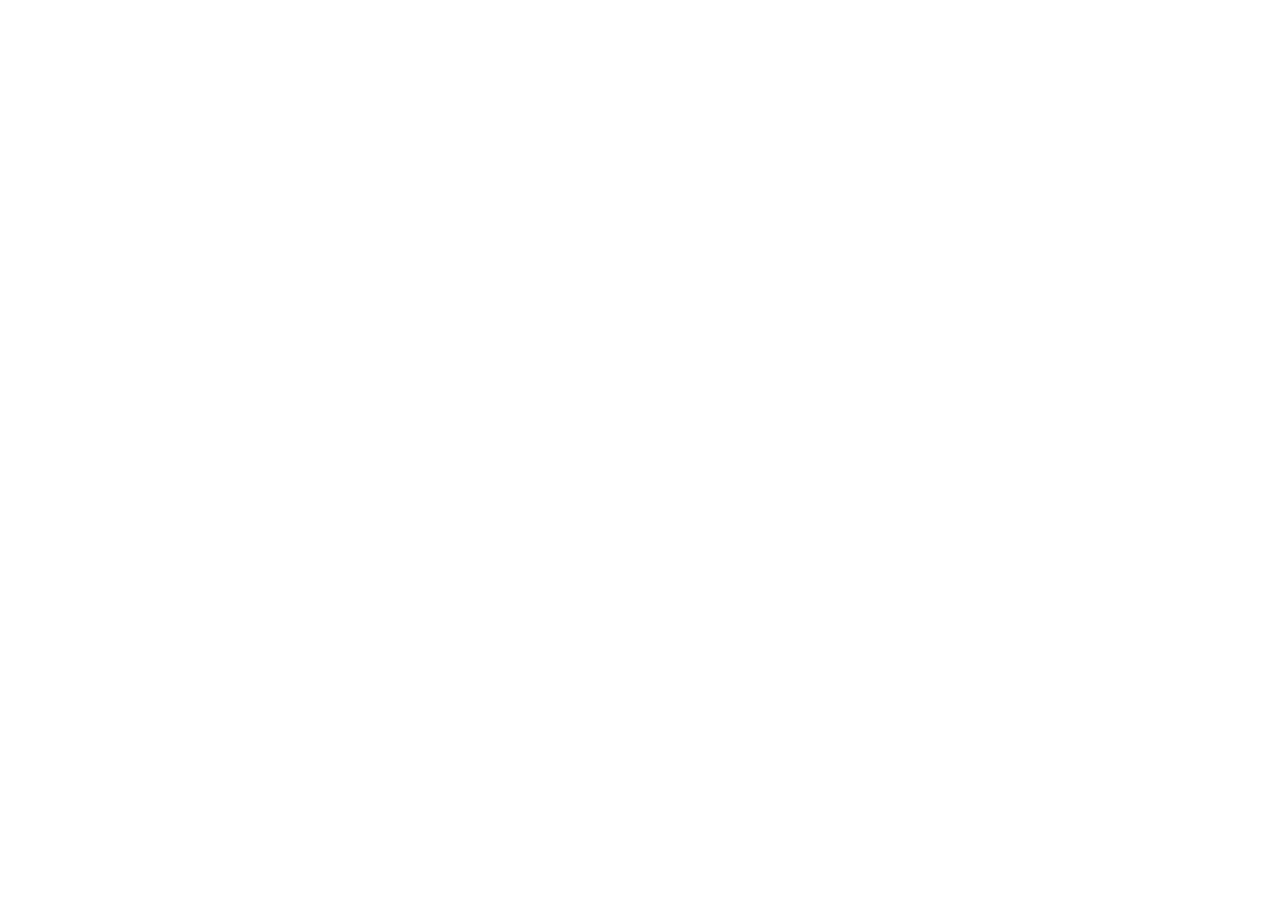
==== week6files/index.html @ ed6c5416 "first commit" ====
<!doctype html>

<html lang="en">
<head>
  <meta charset="utf-8">

  <title>Module 6 Practical</title>
  <meta name="description" content="Module 6 practical example">

</head>

<body>
   
</body>
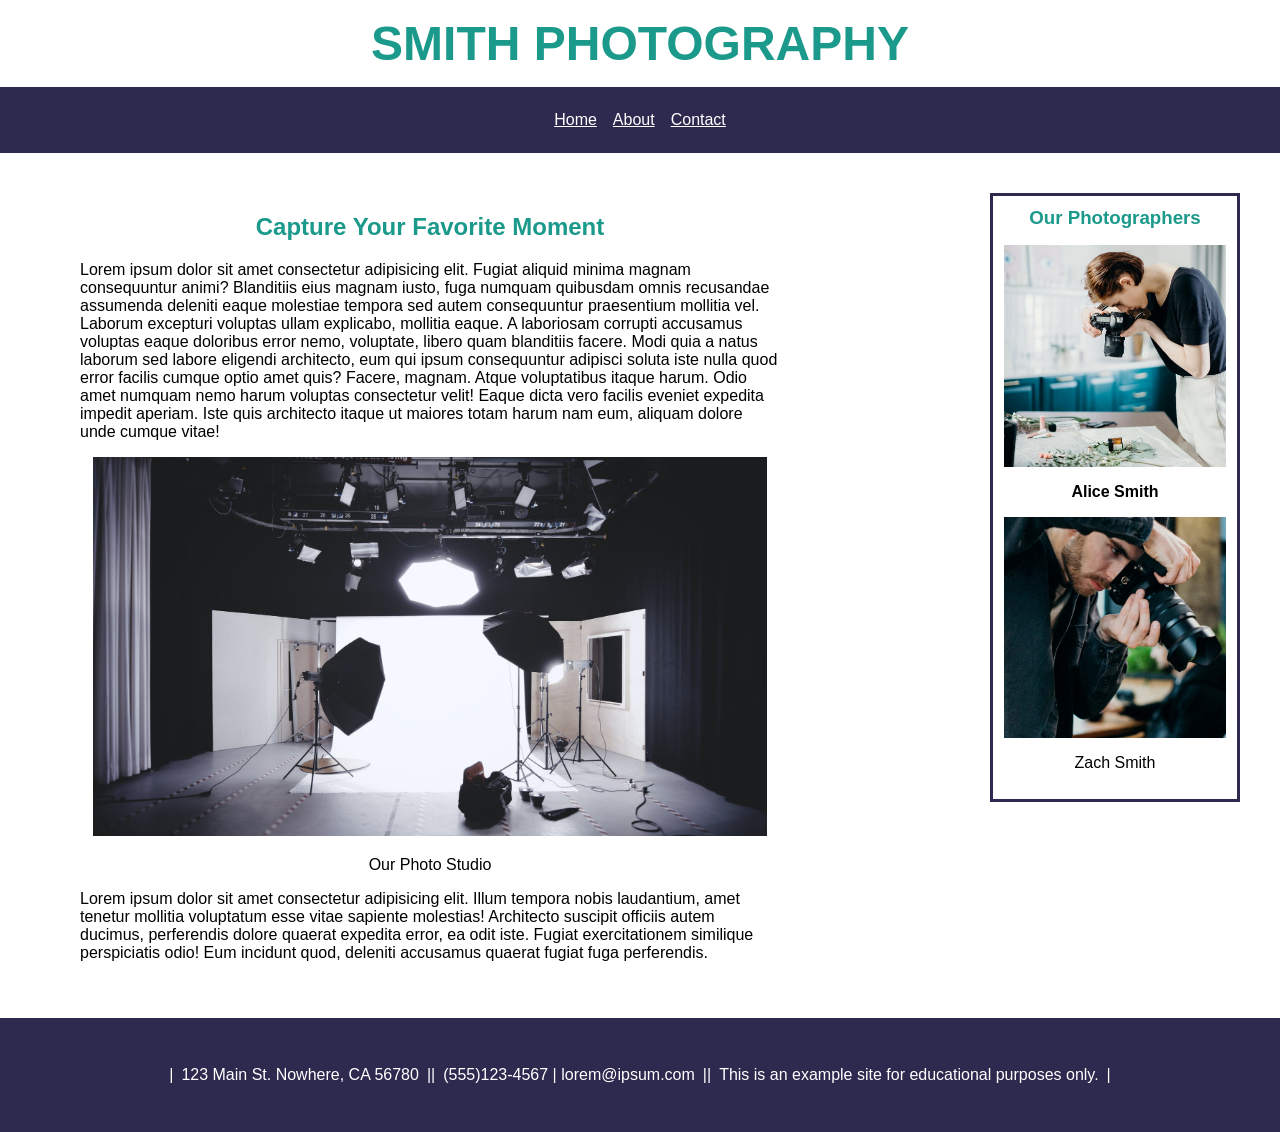
==== commit 475ca682: "final HTML of the page" ====
--- a/week6files/index.html
+++ b/week6files/index.html
@@ -1,14 +1,92 @@
 <!doctype html>
 
 <html lang="en">
-<head>
-  <meta charset="utf-8">
+  <head>
+    <meta charset="utf-8" />
 
-  <title>Module 6 Practical</title>
-  <meta name="description" content="Module 6 practical example">
+    <title>Module 6 Practical</title>
+    <meta name="description" content="Module 6 practical example" />
+    <link rel="stylesheet" href="./styles.css" />
+  </head>
 
-</head>
+  <body>
+    <h1 class="title logo">SMITH PHOTOGRAPHY</h1>
 
-<body>
-   
-</body>+    <nav>
+      <ul>
+        <li><a href="">Home</a></li>
+        <li><a href="">About</a></li>
+        <li><a href="">Contact</a></li>
+      </ul>
+    </nav>
+
+    <div class="container">
+      <main>
+        <h2 class="title">Capture Your Favorite Moment</h2>
+
+        <p>
+          Lorem ipsum dolor sit amet consectetur adipisicing elit. Fugiat
+          aliquid minima magnam consequuntur animi? Blanditiis eius magnam
+          iusto, fuga numquam quibusdam omnis recusandae assumenda deleniti
+          eaque molestiae tempora sed autem consequuntur praesentium mollitia
+          vel. Laborum excepturi voluptas ullam explicabo, mollitia eaque. A
+          laboriosam corrupti accusamus voluptas eaque doloribus error nemo,
+          voluptate, libero quam blanditiis facere. Modi quia a natus laborum
+          sed labore eligendi architecto, eum qui ipsum consequuntur adipisci
+          soluta iste nulla quod error facilis cumque optio amet quis? Facere,
+          magnam. Atque voluptatibus itaque harum. Odio amet numquam nemo harum
+          voluptas consectetur velit! Eaque dicta vero facilis eveniet expedita
+          impedit aperiam. Iste quis architecto itaque ut maiores totam harum
+          nam eum, aliquam dolore unde cumque vitae!
+        </p>
+
+        <img
+          class="studio-img"
+          src="./images/photo-studio.jpeg"
+          alt="Our photo studio"
+        />
+
+        <p class="p-title">Our Photo Studio</p>
+
+        <p>
+          Lorem ipsum dolor sit amet consectetur adipisicing elit. Illum tempora
+          nobis laudantium, amet tenetur mollitia voluptatum esse vitae sapiente
+          molestias! Architecto suscipit officiis autem ducimus, perferendis
+          dolore quaerat expedita error, ea odit iste. Fugiat exercitationem
+          similique perspiciatis odio! Eum incidunt quod, deleniti accusamus
+          quaerat fugiat fuga perferendis.
+        </p>
+      </main>
+
+      <aside>
+        <h3 class="title">Our Photographers</h3>
+
+        <img
+          class="woman-img"
+          src="./images/woman-photo.jpeg"
+          alt="Woman photographing"
+        />
+        <p class="names">Alice Smith</p>
+
+        <img
+          class="man-img"
+          src="./images/man-photo.jpeg"
+          alt="Man photographing"
+        />
+        <p lass="names">Zach Smith</p>
+      </aside>
+    </div>
+
+    <footer>
+      <ul>
+        <li>|</li>
+        <li>123 Main St. Nowhere, CA 56780</li>
+        <li>||</li>
+        <li>(555)123-4567 | lorem@ipsum.com</li>
+        <li>||</li>
+        <li>This is an example site for educational purposes only.</li>
+        <li>|</li>
+      </ul>
+    </footer>
+  </body>
+</html>
--- a/week6files/styles.css
+++ b/week6files/styles.css
@@ -0,0 +1,104 @@
+*,
+*::after,
+*::before {
+  box-sizing: border-box;
+}
+
+body {
+  font-family: Arial, Helvetica, sans-serif;
+  margin: 0;
+}
+
+.title {
+  color: #1b998b;
+}
+
+.logo {
+  text-align: center;
+  font-size: 3rem;
+  margin: 1rem;
+}
+
+nav {
+  padding: 1.5rem;
+  background-color: #2e294e;
+  display: flex;
+  justify-content: center;
+}
+
+nav ul {
+  list-style-type: none;
+  display: flex;
+  gap: 1rem;
+  padding: 0;
+  margin: 0;
+}
+
+nav ul li a {
+  color: white;
+}
+
+.container {
+  display: grid;
+  grid-template-columns: 1fr max-content;
+}
+
+main {
+  min-width: 300px;
+  max-width: 700px;
+  margin: 2.5rem 5rem;
+}
+
+main h2 {
+  text-align: center;
+}
+
+.studio-img {
+  width: 100%;
+  padding: 0 0.8rem;
+}
+
+.p-title {
+  text-align: center;
+}
+
+.woman-img,
+.man-img {
+  width: 100%;
+}
+
+aside {
+  border: 3px solid #2e294e;
+  margin: 2.5rem 2.5rem;
+  width: 250px;
+  display: flex;
+  flex-direction: column;
+  align-items: center;
+  padding: 0.7rem;
+  height: max-content;
+}
+
+aside h3 {
+  margin: 0 0 1rem 0;
+}
+
+.names {
+  font-weight: bold;
+}
+
+footer {
+  display: flex;
+  justify-content: center;
+  background-color: #2e294e;
+}
+
+footer ul {
+  display: flex;
+  gap: 0.5rem;
+  list-style-type: none;
+  padding: 2rem;
+}
+
+footer ul li {
+  color: white;
+}
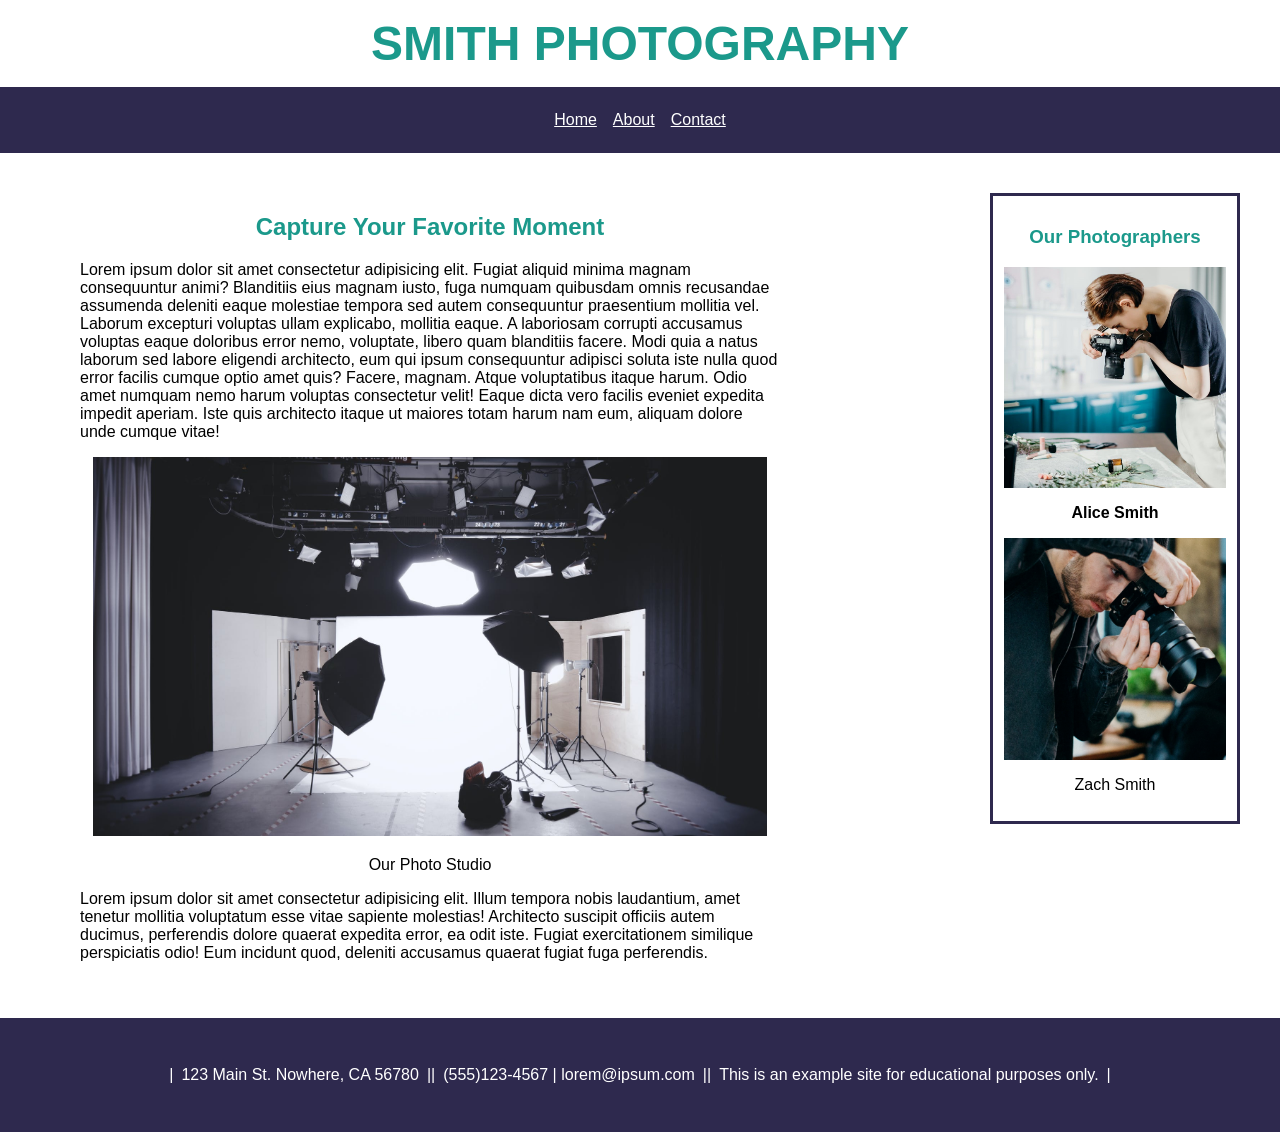
==== commit 1b75e7ca: "Give IDs and class names to tags." ====
--- a/week6files/index.html
+++ b/week6files/index.html
@@ -4,7 +4,7 @@
   <head>
     <meta charset="utf-8" />
 
-    <title>Module 6 Practical</title>
+    <title>Module 7 Practical</title>
     <meta name="description" content="Module 6 practical example" />
     <link rel="stylesheet" href="./styles.css" />
   </head>
@@ -12,16 +12,16 @@
   <body>
     <h1 class="title logo">SMITH PHOTOGRAPHY</h1>
 
-    <nav>
+    <nav class="navbar">
       <ul>
         <li><a href="">Home</a></li>
         <li><a href="">About</a></li>
-        <li><a href="">Contact</a></li>
+        <li><a href="./contact-page.html">Contact</a></li>
       </ul>
     </nav>
 
     <div class="container">
-      <main>
+      <main id="home-main">
         <h2 class="title">Capture Your Favorite Moment</h2>
 
         <p>
@@ -58,7 +58,7 @@
         </p>
       </main>
 
-      <aside>
+      <aside id="home-aside">
         <h3 class="title">Our Photographers</h3>
 
         <img
@@ -77,7 +77,7 @@
       </aside>
     </div>
 
-    <footer>
+    <footer class="footer">
       <ul>
         <li>|</li>
         <li>123 Main St. Nowhere, CA 56780</li>
--- a/week6files/styles.css
+++ b/week6files/styles.css
@@ -19,14 +19,14 @@
   margin: 1rem;
 }
 
-nav {
+.navbar {
   padding: 1.5rem;
   background-color: #2e294e;
   display: flex;
   justify-content: center;
 }
 
-nav ul {
+.navbar ul {
   list-style-type: none;
   display: flex;
   gap: 1rem;
@@ -34,7 +34,7 @@
   margin: 0;
 }
 
-nav ul li a {
+.navbar ul li a {
   color: white;
 }
 
@@ -43,13 +43,13 @@
   grid-template-columns: 1fr max-content;
 }
 
-main {
+#home-main {
   min-width: 300px;
   max-width: 700px;
   margin: 2.5rem 5rem;
 }
 
-main h2 {
+#home-main h2 {
   text-align: center;
 }
 
@@ -67,7 +67,7 @@
   width: 100%;
 }
 
-aside {
+#home-aside {
   border: 3px solid #2e294e;
   margin: 2.5rem 2.5rem;
   width: 250px;
@@ -78,7 +78,7 @@
   height: max-content;
 }
 
-aside h3 {
+.home-aside h3 {
   margin: 0 0 1rem 0;
 }
 
@@ -86,19 +86,19 @@
   font-weight: bold;
 }
 
-footer {
+.footer {
   display: flex;
   justify-content: center;
   background-color: #2e294e;
 }
 
-footer ul {
+.footer ul {
   display: flex;
   gap: 0.5rem;
   list-style-type: none;
   padding: 2rem;
 }
 
-footer ul li {
+.footer ul li {
   color: white;
 }
